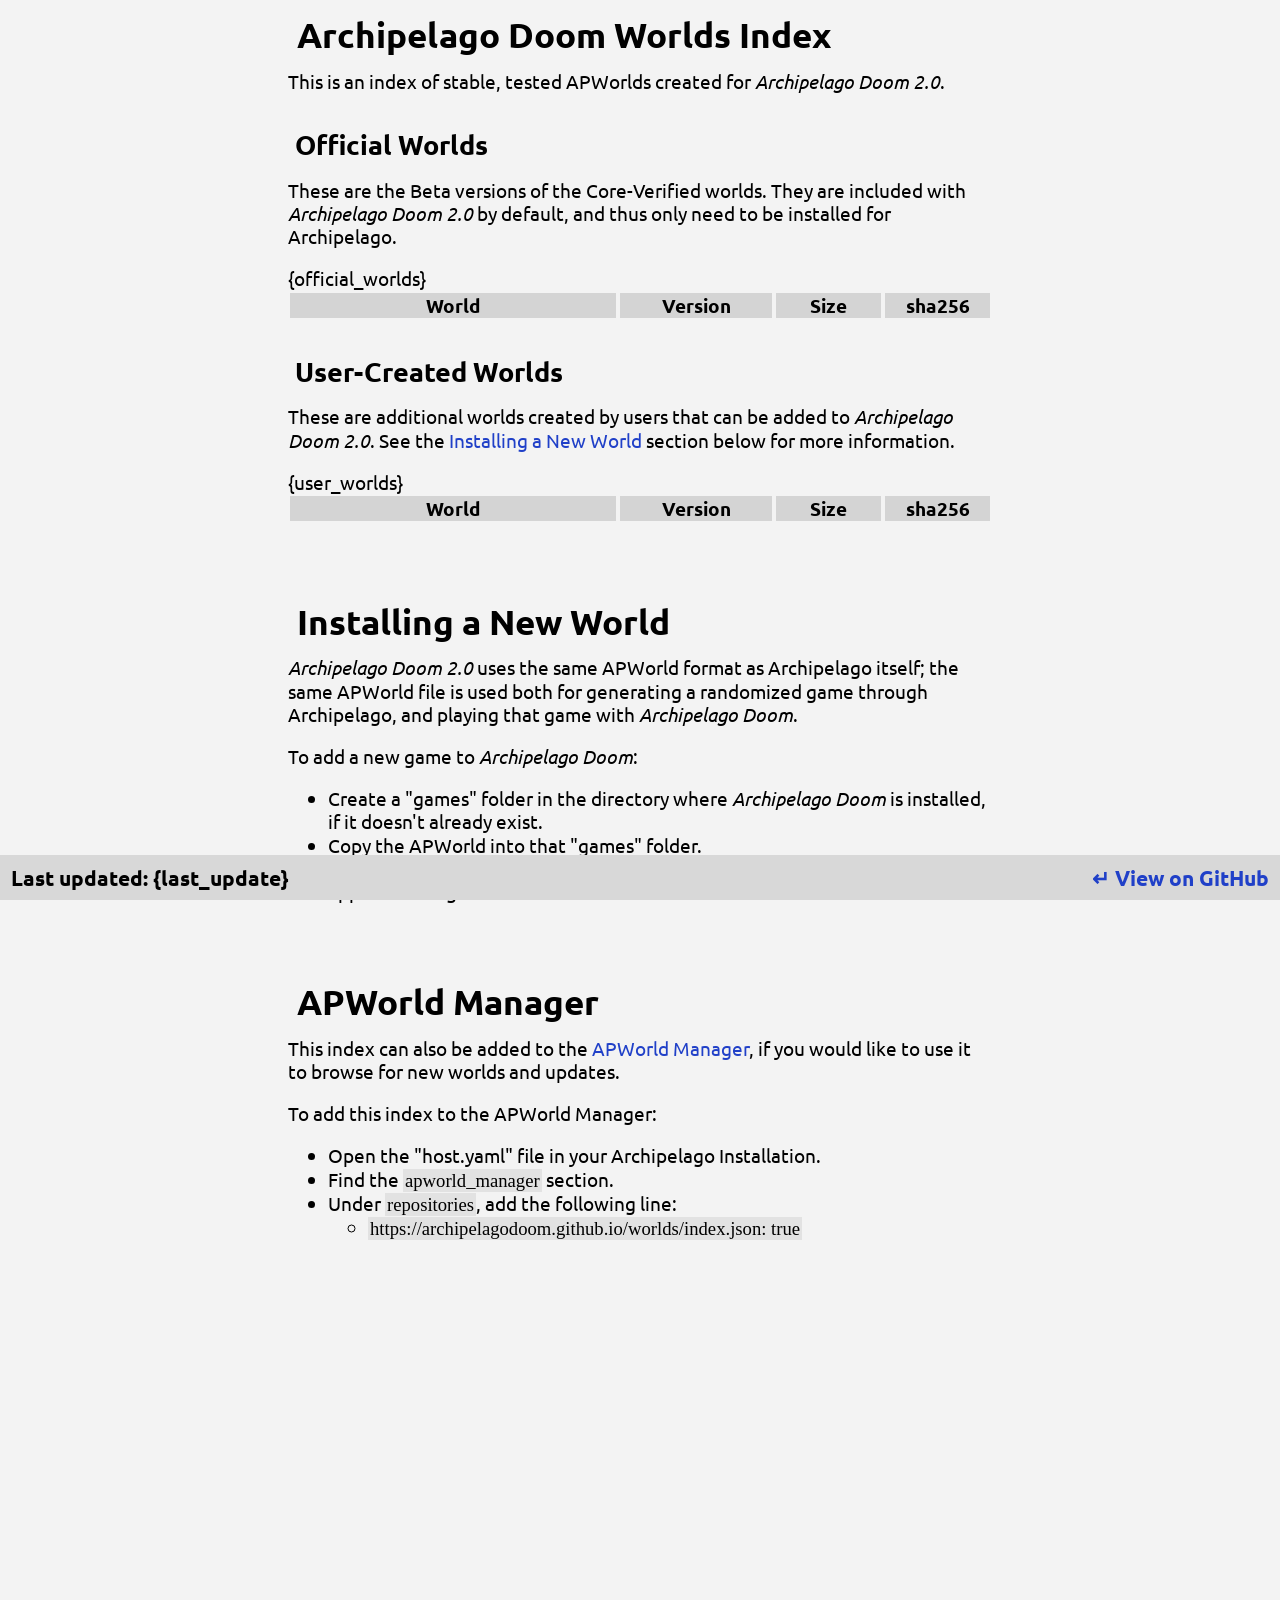
==== .web/template.html @ b9edd59e "Automatically generated index page for web" ====
<!doctype HTML>
<html>
<head>
  <link rel="preconnect" href="https://fonts.googleapis.com">
  <link rel="preconnect" href="https://fonts.gstatic.com" crossorigin>
  <link href="https://fonts.googleapis.com/css2?family=Ubuntu+Mono:ital@0;1&family=Ubuntu:ital,wght@0,400;0,700;1,400;1,700&display=swap" rel="stylesheet">
  <link href="style.css" rel="stylesheet" />
  <title>Archipelago Doom Worlds Index</title>
</head>
<body>
<div class="footer">
  <div class="footer-left">Last updated: {last_update}</div>
  <div class="footer-right"><a href="https://github.com/ArchipelagoDoom/worlds">&crarr; View on GitHub</a></div>
</div>

<h1>Archipelago Doom Worlds Index</h1>
<div>
This is an index of stable, tested APWorlds created for <i>Archipelago Doom 2.0</i>.
</div>

<h2>Official Worlds</h2>
<div>
These are the Beta versions of the Core-Verified worlds. They are included with <i>Archipelago Doom 2.0</i> by default, and thus only need to be installed for Archipelago.
</div>
<table>
<tr>
<th>World</th>
<th style="width: 150px">Version</th>
<th style="width: 103px">Size</th>
<th style="width: 103px">sha256</th>
</tr>
{official_worlds}
</table>

<h2>User-Created Worlds</h2>
<div>
These are additional worlds created by users that can be added to <i>Archipelago Doom 2.0</i>. See the <a href="#installing-worlds">Installing a New World</a> section below for more information.
</div>
<table>
<tr>
<th>World</th>
<th style="width: 150px">Version</th>
<th style="width: 103px">Size</th>
<th style="width: 103px">sha256</th>
</tr>
{user_worlds}
</table>

<h1 id="installing-worlds">Installing a New World</h1>
<div>
<i>Archipelago Doom 2.0</i> uses the same APWorld format as Archipelago itself; the same APWorld file is used both for generating a randomized game through Archipelago, and playing that game with <i>Archipelago Doom</i>.
</div>
<div>
To add a new game to <i>Archipelago Doom</i>:
<ul>
  <li>Create a "games" folder in the directory where <i>Archipelago Doom</i> is installed, if it doesn't already exist.</li>
  <li>Copy the APWorld into that "games" folder.</li>
  <li>Start the <i>Archipelago Doom Launcher</i>. The newly added world should now appear in the games list.</li>
</ul>
</div>

<h1 id="apworld-manager">APWorld Manager</h1>
<div>
This index can also be added to the <a href="https://github.com/silasary/Archipelago/releases?q=Manager">APWorld Manager</a>, if you would like to use it to browse for new worlds and updates.
</div>
<div>
To add this index to the APWorld Manager:
<ul>
  <li>Open the "host.yaml" file in your Archipelago Installation.</li>
  <li>Find the <span class="inline-monospace">apworld_manager</span> section.</li>
  <li>Under <span class="inline-monospace">repositories</span>, add the following line:</li>
  <ul>
    <li><span class="inline-monospace">https://archipelagodoom.github.io/worlds/index.json: true</span></li>
  </ul>
</ul>
</div>
</body>
</html>
---- .web/style.css ----
body {
  font-family: "Ubuntu";
  background: #F3F3F3;
  color: #000000;
  font-size: 14pt;
  line-height: 1.25em;
  margin: 1em 22.5% 60vh 22.5%;
  padding: 0em;
}
.footer {
  box-sizing: border-box;
  position: fixed;
  font-size: 16pt;
  font-weight: bold;
  left: 0px;
  bottom: 0px;
  width: 100%;
  background: #D8D8D8;
  margin: 0;
  padding: 0.5em;
}
.footer-left  { float: left;  margin: 0; }
.footer-right { float: right; margin: 0; }

@media screen and (max-width: 900px) {
  .footer { display: none; }
  body { margin: 1em; }
}

div { margin-bottom: 1em; }

h1 { font-size: 26pt; padding-left: 0.25em; }
h1[id] { margin-top: 2.5em; }
h2 { font-size: 20pt; padding-left: 0.25em; margin-top: 1.5em; }

table {
  border-spacing: 0;
  table-layout: fixed;
  width: 100%;
}
th {
  border: 2px solid #F3F3F3;
  background: #D4D4D4;
}
tr td {
  border: 2px solid #F3F3F3;
  border-top: 0;
  background: #E2E2E2;
  overflow: hidden;
  text-overflow: ellipsis;
  height: 2em;
  color: #282828;
}
tr td:empty {
  background: #F3F3F3;
  background-image: linear-gradient(to right, #E2E2E200, #E2E2E2FF);
}
tr[id] td {
  border-top: 2px solid #F3F3F3;
  background: #D4D4D4;
  color: #000000;
}

td.hash {
  font-family: "Ubuntu Mono";
}
.inline-monospace {
  font-family: "Ubuntu Mono";
  background: #E2E2E2;
  padding: 1px 2px 1px 2px;
}

div.subtext {
  margin: 0;
  line-height: 1em;
  font-size: 9pt;
}
div.bottom {
  padding-bottom: 60vh;
}

a         { color: #2040C8; text-decoration: none; }
a:hover   { color: #2040FF; text-decoration: underline; }
a:visited { color: #8020A0; }

td a.section       { visibility: hidden; }
td a.section:hover { text-decoration: none; }
td:hover a.section { visibility: visible; }
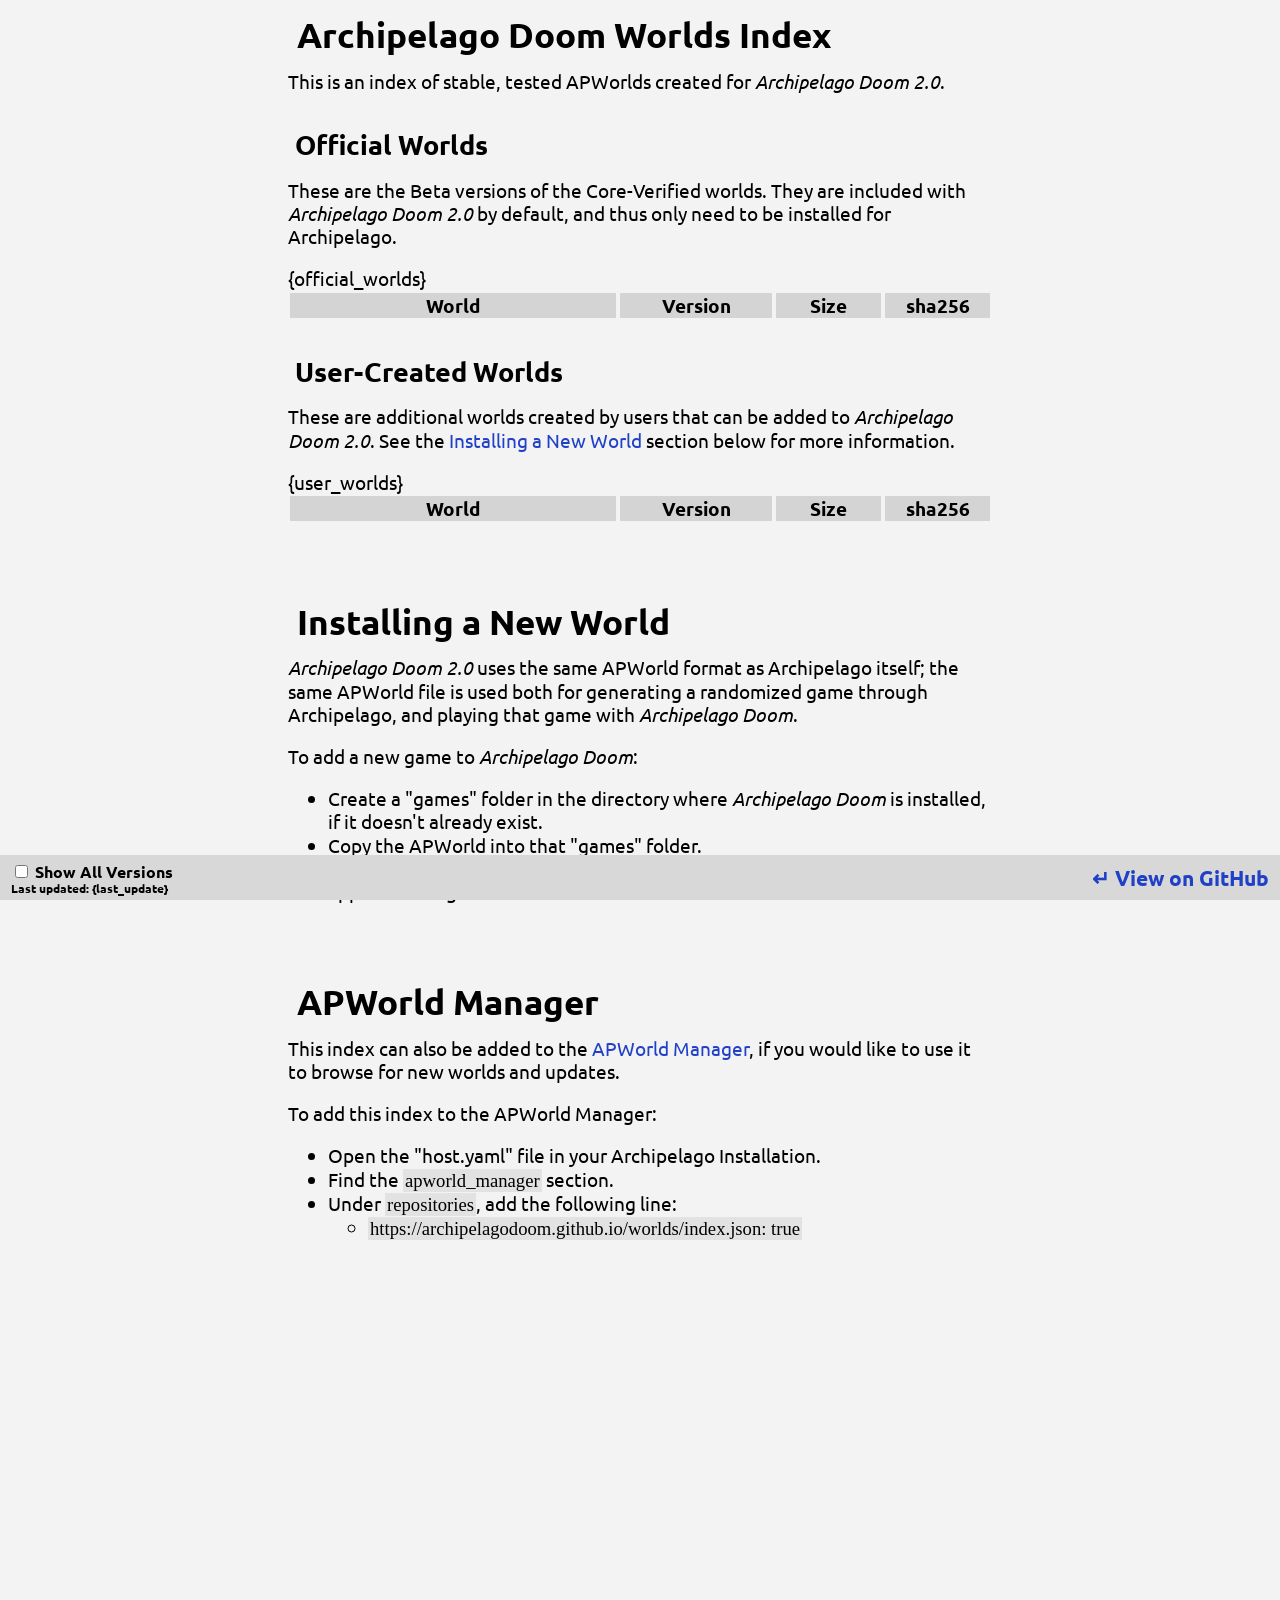
==== commit d5828820: "Do not show old versions by default" ====
--- a/.web/template.html
+++ b/.web/template.html
@@ -6,10 +6,17 @@
   <link href="https://fonts.googleapis.com/css2?family=Ubuntu+Mono:ital@0;1&family=Ubuntu:ital,wght@0,400;0,700;1,400;1,700&display=swap" rel="stylesheet">
   <link href="style.css" rel="stylesheet" />
   <title>Archipelago Doom Worlds Index</title>
+  <script defer type="text/javascript" src="script.js"></script>
 </head>
-<body>
+<body onload="update_versions(document.getElementById('toggle-all-versions'))">
 <div class="footer">
-  <div class="footer-left">Last updated: {last_update}</div>
+  <div class="footer-left">
+    <div class="checkbox">
+      <input type="checkbox" id="toggle-all-versions" value="Show" onchange="update_versions(this)">
+      <label for="toggle-all-versions"> Show All Versions</label>
+    </div>
+    <div class="subtext">Last updated: {last_update}</div>
+  </div>
   <div class="footer-right"><a href="https://github.com/ArchipelagoDoom/worlds">&crarr; View on GitHub</a></div>
 </div>
 
@@ -18,7 +25,7 @@
 This is an index of stable, tested APWorlds created for <i>Archipelago Doom 2.0</i>.
 </div>
 
-<h2>Official Worlds</h2>
+<h2 id="official-worlds">Official Worlds</h2>
 <div>
 These are the Beta versions of the Core-Verified worlds. They are included with <i>Archipelago Doom 2.0</i> by default, and thus only need to be installed for Archipelago.
 </div>
@@ -32,7 +39,7 @@
 {official_worlds}
 </table>
 
-<h2>User-Created Worlds</h2>
+<h2 id="user-worlds">User-Created Worlds</h2>
 <div>
 These are additional worlds created by users that can be added to <i>Archipelago Doom 2.0</i>. See the <a href="#installing-worlds">Installing a New World</a> section below for more information.
 </div>
--- a/.web/style.css
+++ b/.web/style.css
@@ -21,6 +21,9 @@
 }
 .footer-left  { float: left;  margin: 0; }
 .footer-right { float: right; margin: 0; }
+
+.footer-left .checkbox { font-size: 12pt; position: absolute; top: 0.3em;   }
+.footer-left .subtext  { font-size: 9pt;  position: absolute; bottom: 0.5em; }
 
 @media screen and (max-width: 900px) {
   .footer { display: none; }
